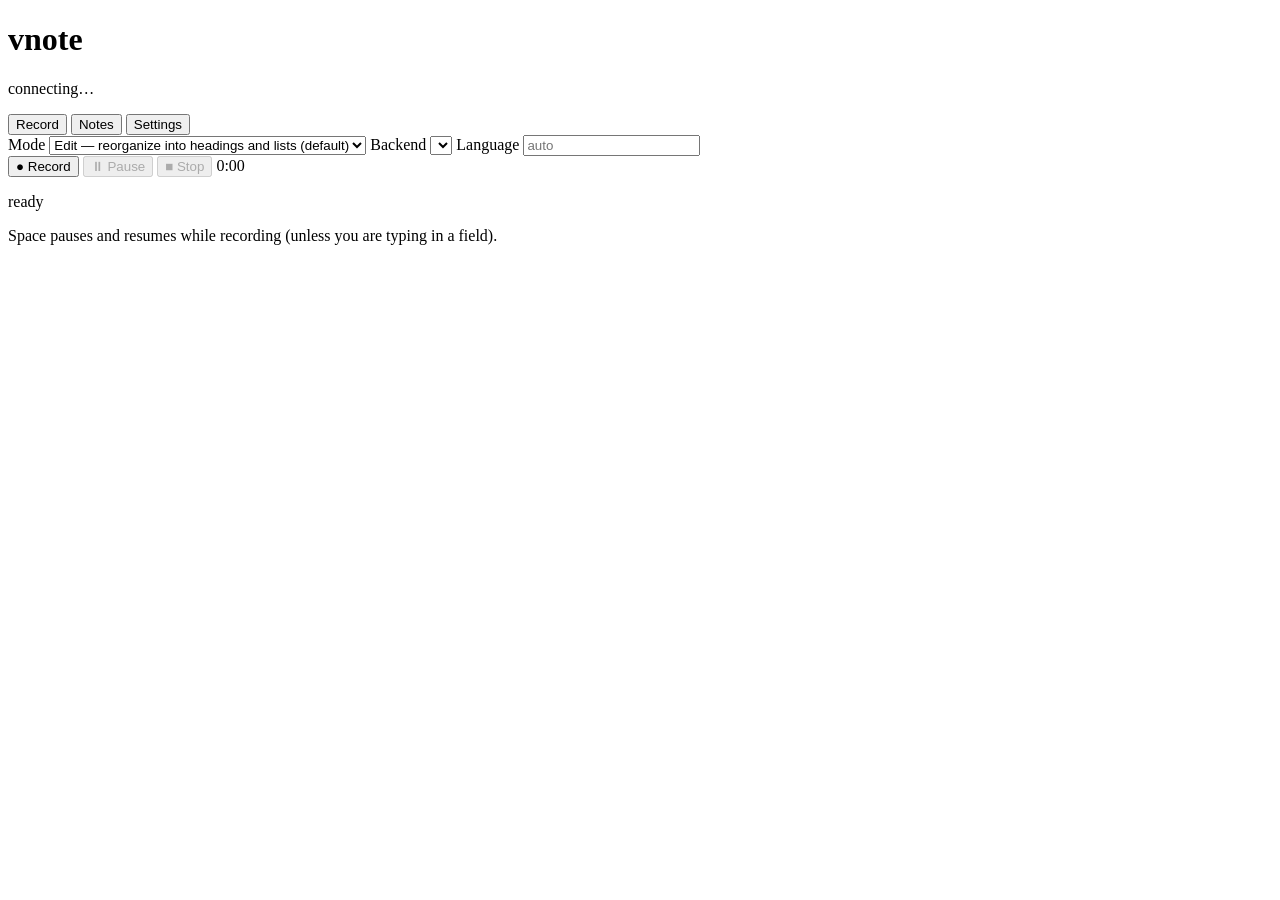
==== vnote/web/index.html @ 238e5bea "feat: web UI replaces flow mode; version 0.5.0 Flow mode (hotkey/injection client, tray, flow histor" ====
<!DOCTYPE html>
<html lang="en">
<meta charset="utf-8">
<meta name="viewport" content="width=device-width, initial-scale=1">
<title>vnote</title>
<link rel="stylesheet" href="/static/style.css">
<script src="/static/app.js" defer></script>

<header class="topbar">
  <h1>vnote</h1>
  <p id="daemon-info" class="daemon-info">connecting…</p>
</header>

<nav class="tabs" aria-label="Views">
  <button type="button" id="tab-record" class="tab">Record</button>
  <button type="button" id="tab-notes" class="tab">Notes</button>
  <button type="button" id="tab-settings" class="tab">Settings</button>
</nav>

<main>

  <!-- ---------------------------------------------------------------- Record -->
  <section id="view-record" class="view">

    <div class="picks">
      <label class="pick">
        <span>Mode</span>
        <select id="pick-mode">
          <option value="edit">Edit — reorganize into headings and lists (default)</option>
          <option value="light">Light — fix fillers and grammar only</option>
          <option value="summary">Summary — condense</option>
          <option value="dictation">Dictation — plain text, fast</option>
          <option value="raw">Raw — transcript only, no LLM</option>
        </select>
      </label>
      <label class="pick">
        <span>Backend</span>
        <select id="pick-backend"></select>
      </label>
      <label class="pick">
        <span>Language</span>
        <input type="text" id="pick-language" placeholder="auto" autocomplete="off" spellcheck="false">
      </label>
    </div>

    <div class="recorder">
      <button type="button" id="record" class="big">● Record</button>
      <button type="button" id="pause" disabled>⏸ Pause</button>
      <button type="button" id="stop" disabled>■ Stop</button>
      <span id="timer" class="timer">0:00</span>
    </div>

    <p id="rec-status" class="status">ready</p>
    <button type="button" id="retry" hidden>Retry upload</button>
    <p class="hint">Space pauses and resumes while recording (unless you are typing in a field).</p>

    <div id="result" class="card" hidden>
      <h2 id="result-title"></h2>
      <p id="result-warning" class="warning" hidden></p>
      <textarea id="result-text" class="mono" readonly rows="18"></textarea>
      <div class="row">
        <button type="button" id="copy">Copy</button>
        <span id="copy-status" class="status inline"></span>
        <button type="button" id="result-open">Open in Notes</button>
      </div>
    </div>

  </section>

  <!-- ----------------------------------------------------------------- Notes -->
  <section id="view-notes" class="view" hidden>

    <div class="row">
      <button type="button" id="notes-refresh">Refresh</button>
    </div>

    <ul id="notes-list" class="notes-list"></ul>

    <div id="note-detail" class="card" hidden>
      <h2 id="note-title"></h2>
      <p id="note-meta" class="meta"></p>
      <audio id="note-audio" controls preload="none"></audio>
      <textarea id="note-text" class="mono" readonly rows="18"></textarea>
      <div class="row">
        <button type="button" id="note-copy">Copy</button>
        <span id="note-copy-status" class="status inline"></span>
      </div>
      <div class="row">
        <label class="pick inline-pick">
          <span>Re-clean as</span>
          <select id="reclean-mode">
            <option value="edit">Edit</option>
            <option value="light">Light</option>
            <option value="summary">Summary</option>
            <option value="dictation">Dictation</option>
          </select>
        </label>
        <button type="button" id="reclean">Re-clean</button>
        <span id="reclean-status" class="status inline"></span>
      </div>
      <details id="note-transcript">
        <summary>Raw transcript</summary>
        <pre></pre>
      </details>
    </div>

  </section>

  <!-- -------------------------------------------------------------- Settings -->
  <section id="view-settings" class="view" hidden>

    <h2>Settings</h2>
    <table id="settings-table" class="settings-table">
      <thead>
        <tr><th>Key</th><th>Description</th><th>Value</th><th>Source</th></tr>
      </thead>
      <tbody></tbody>
    </table>
    <div class="row">
      <button type="button" id="settings-save">Save settings</button>
      <span id="settings-status" class="status inline"></span>
    </div>

    <h2>Vocabulary</h2>
    <p class="hint">
      One entry per line. A bare line is a <strong>hotword</strong> that biases transcription
      toward that spelling. A line of the form <code>wrong -&gt; right</code> is a
      <strong>whole-word correction</strong> applied after transcription.
      Edits apply to the next recording — no restart needed.
    </p>
    <textarea id="vocab" class="mono" rows="12" spellcheck="false"></textarea>
    <div class="row">
      <button type="button" id="vocab-save">Save vocabulary</button>
      <span id="vocab-status" class="status inline"></span>
    </div>

  </section>

</main>
</html>
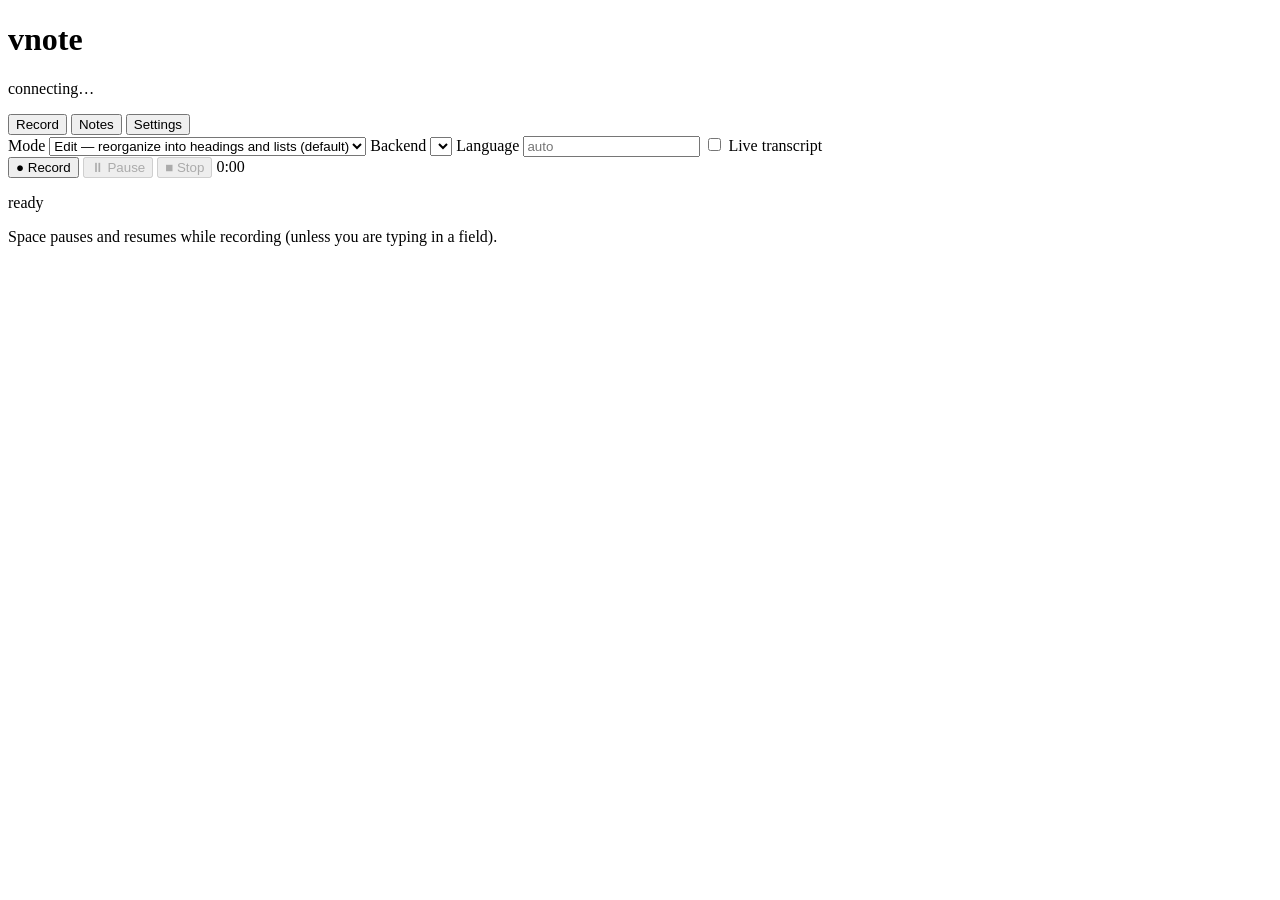
==== commit cb5d1c89: "feat: live transcript in the browser — AudioWorklet capture, live pane Phase 3 of docs/planning/PHAS" ====
--- a/vnote/web/index.html
+++ b/vnote/web/index.html
@@ -41,6 +41,10 @@
         <span>Language</span>
         <input type="text" id="pick-language" placeholder="auto" autocomplete="off" spellcheck="false">
       </label>
+      <label class="pick pick-toggle">
+        <input type="checkbox" id="live-toggle">
+        <span>Live transcript</span>
+      </label>
     </div>
 
     <div class="recorder">
@@ -53,6 +57,20 @@
     <p id="rec-status" class="status">ready</p>
     <button type="button" id="retry" hidden>Retry upload</button>
     <p class="hint">Space pauses and resumes while recording (unless you are typing in a field).</p>
+
+    <div id="live" class="card live" hidden>
+      <div class="live-pane">
+        <div id="live-committed" class="live-committed"></div><span id="live-tail" class="live-tail"></span>
+      </div>
+      <p class="hint">
+        A preview, transcribed in pieces as you talk. On Stop the whole recording is
+        transcribed again in one pass — that pass, not this text, becomes the note.
+      </p>
+      <div class="row">
+        <button type="button" id="live-copy">Copy live text</button>
+        <span id="live-copy-status" class="status inline"></span>
+      </div>
+    </div>
 
     <div id="result" class="card" hidden>
       <h2 id="result-title"></h2>
@@ -80,24 +98,58 @@
       <h2 id="note-title"></h2>
       <p id="note-meta" class="meta"></p>
       <audio id="note-audio" controls preload="none"></audio>
-      <textarea id="note-text" class="mono" readonly rows="18"></textarea>
+      <textarea id="note-editor" class="mono" rows="18" spellcheck="false"
+                aria-label="Note text (Markdown)"></textarea>
       <div class="row">
+        <button type="button" id="note-save">Save</button>
+        <span id="note-save-status" class="status inline"></span>
         <button type="button" id="note-copy">Copy</button>
         <span id="note-copy-status" class="status inline"></span>
       </div>
+
+      <div class="reprocess">
+        <div class="row">
+          <label class="pick inline-pick">
+            <span>Mode</span>
+            <select id="regenerate-mode">
+              <option value="edit">Edit</option>
+              <option value="light">Light</option>
+              <option value="summary">Summary</option>
+              <option value="dictation">Dictation</option>
+            </select>
+          </label>
+          <button type="button" id="regenerate">Regenerate from transcript</button>
+        </div>
+        <div class="row">
+          <input type="text" id="revise-instructions" class="grow"
+                 placeholder="make it shorter · turn the second half into a checklist"
+                 aria-label="Instruction for Revise and Regenerate"
+                 autocomplete="off" spellcheck="false">
+          <button type="button" id="revise">Revise</button>
+        </div>
+        <p class="hint">An instruction here also steers Regenerate.</p>
+        <p id="process-status" class="status"></p>
+      </div>
+
+      <div id="note-versions" class="row" hidden>
+        <label class="pick inline-pick">
+          <span>Version</span>
+          <select id="version-select"></select>
+        </label>
+        <button type="button" id="version-restore">Restore</button>
+      </div>
+
+      <div id="note-folder" class="row folder" hidden>
+        <code id="note-path" class="path"></code>
+        <button type="button" id="note-path-copy">Copy path</button>
+        <button type="button" id="note-reveal">Open folder</button>
+        <span id="note-path-status" class="status inline"></span>
+      </div>
+
       <div class="row">
-        <label class="pick inline-pick">
-          <span>Re-clean as</span>
-          <select id="reclean-mode">
-            <option value="edit">Edit</option>
-            <option value="light">Light</option>
-            <option value="summary">Summary</option>
-            <option value="dictation">Dictation</option>
-          </select>
-        </label>
-        <button type="button" id="reclean">Re-clean</button>
-        <span id="reclean-status" class="status inline"></span>
+        <button type="button" id="note-continue" disabled>Continue recording (coming)</button>
       </div>
+
       <details id="note-transcript">
         <summary>Raw transcript</summary>
         <pre></pre>
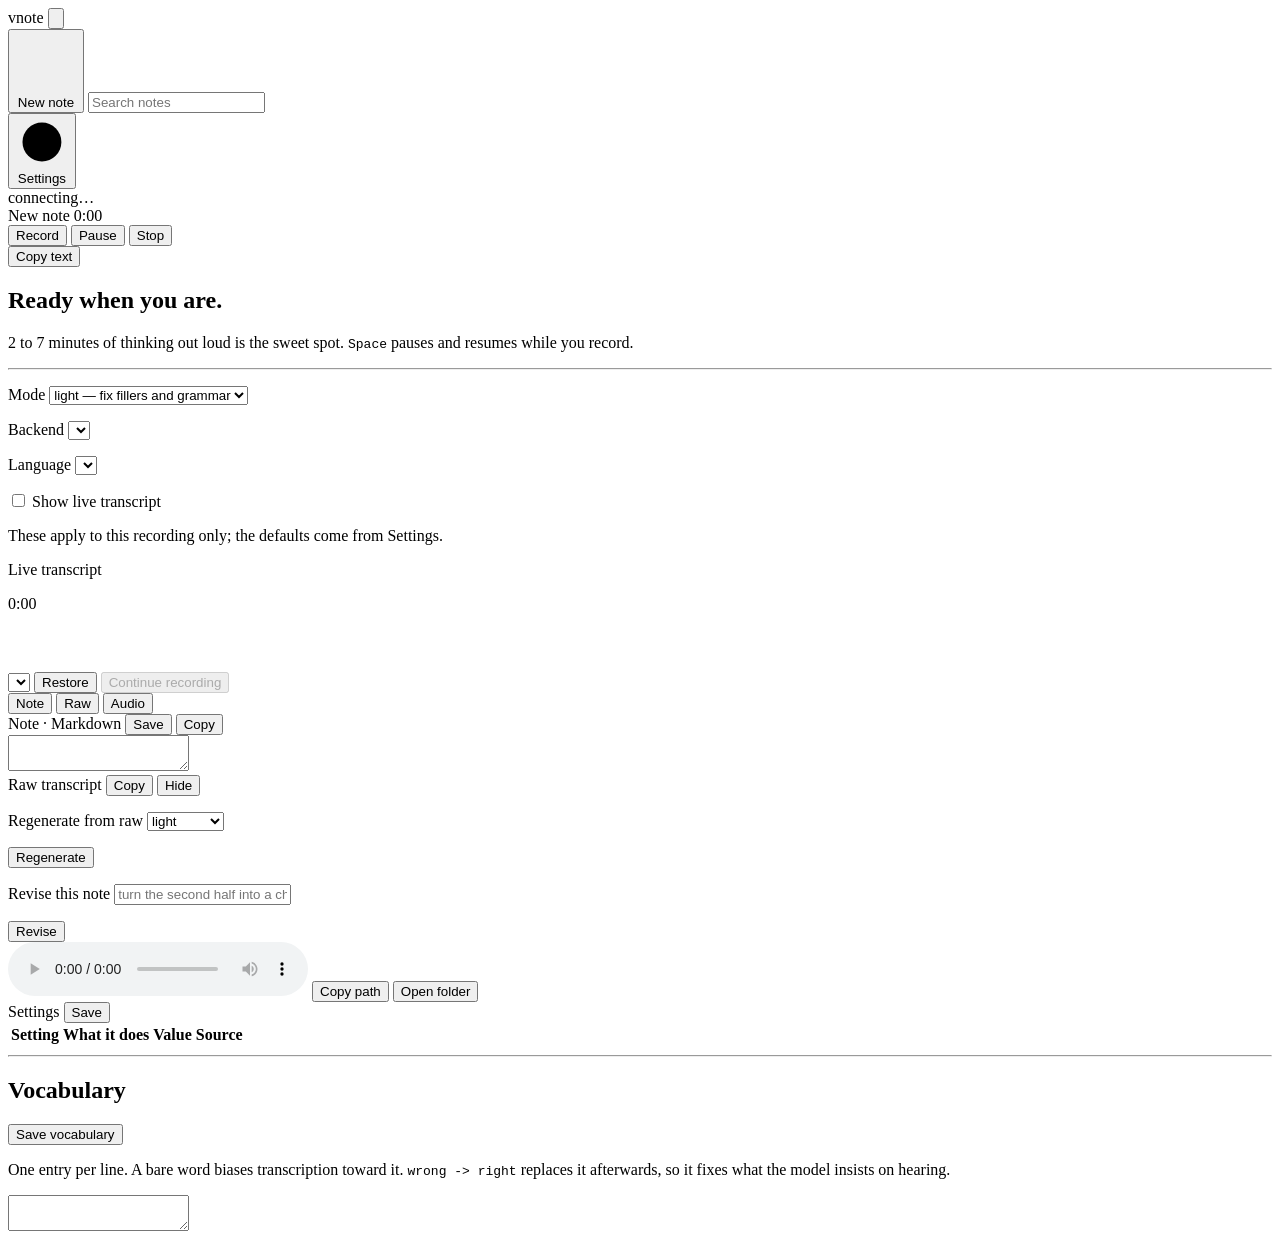
==== commit 212a7296: "feat: the designed page — sidebar + stage, live transcript on the stage; 0.6.0 Phase 4 of docs/plann" ====
--- a/vnote/web/index.html
+++ b/vnote/web/index.html
@@ -1,192 +1,248 @@
 <!DOCTYPE html>
-<html lang="en">
-<meta charset="utf-8">
-<meta name="viewport" content="width=device-width, initial-scale=1">
+<html lang="en" data-theme="auto">
+<head>
+<meta charset="utf-8" />
+<meta name="viewport" content="width=device-width, initial-scale=1" />
 <title>vnote</title>
-<link rel="stylesheet" href="/static/style.css">
+<link rel="stylesheet" href="/static/style.css" />
 <script src="/static/app.js" defer></script>
-
-<header class="topbar">
-  <h1>vnote</h1>
-  <p id="daemon-info" class="daemon-info">connecting…</p>
-</header>
-
-<nav class="tabs" aria-label="Views">
-  <button type="button" id="tab-record" class="tab">Record</button>
-  <button type="button" id="tab-notes" class="tab">Notes</button>
-  <button type="button" id="tab-settings" class="tab">Settings</button>
-</nav>
-
-<main>
-
-  <!-- ---------------------------------------------------------------- Record -->
-  <section id="view-record" class="view">
-
-    <div class="picks">
-      <label class="pick">
-        <span>Mode</span>
-        <select id="pick-mode">
-          <option value="edit">Edit — reorganize into headings and lists (default)</option>
-          <option value="light">Light — fix fillers and grammar only</option>
-          <option value="summary">Summary — condense</option>
-          <option value="dictation">Dictation — plain text, fast</option>
-          <option value="raw">Raw — transcript only, no LLM</option>
-        </select>
-      </label>
-      <label class="pick">
-        <span>Backend</span>
-        <select id="pick-backend"></select>
-      </label>
-      <label class="pick">
-        <span>Language</span>
-        <input type="text" id="pick-language" placeholder="auto" autocomplete="off" spellcheck="false">
-      </label>
-      <label class="pick pick-toggle">
-        <input type="checkbox" id="live-toggle">
-        <span>Live transcript</span>
-      </label>
-    </div>
-
-    <div class="recorder">
-      <button type="button" id="record" class="big">● Record</button>
-      <button type="button" id="pause" disabled>⏸ Pause</button>
-      <button type="button" id="stop" disabled>■ Stop</button>
-      <span id="timer" class="timer">0:00</span>
-    </div>
-
-    <p id="rec-status" class="status">ready</p>
-    <button type="button" id="retry" hidden>Retry upload</button>
-    <p class="hint">Space pauses and resumes while recording (unless you are typing in a field).</p>
-
-    <div id="live" class="card live" hidden>
-      <div class="live-pane">
-        <div id="live-committed" class="live-committed"></div><span id="live-tail" class="live-tail"></span>
-      </div>
-      <p class="hint">
-        A preview, transcribed in pieces as you talk. On Stop the whole recording is
-        transcribed again in one pass — that pass, not this text, becomes the note.
-      </p>
-      <div class="row">
-        <button type="button" id="live-copy">Copy live text</button>
-        <span id="live-copy-status" class="status inline"></span>
-      </div>
-    </div>
-
-    <div id="result" class="card" hidden>
-      <h2 id="result-title"></h2>
-      <p id="result-warning" class="warning" hidden></p>
-      <textarea id="result-text" class="mono" readonly rows="18"></textarea>
-      <div class="row">
-        <button type="button" id="copy">Copy</button>
-        <span id="copy-status" class="status inline"></span>
-        <button type="button" id="result-open">Open in Notes</button>
-      </div>
-    </div>
-
-  </section>
-
-  <!-- ----------------------------------------------------------------- Notes -->
-  <section id="view-notes" class="view" hidden>
-
-    <div class="row">
-      <button type="button" id="notes-refresh">Refresh</button>
-    </div>
-
-    <ul id="notes-list" class="notes-list"></ul>
-
-    <div id="note-detail" class="card" hidden>
-      <h2 id="note-title"></h2>
-      <p id="note-meta" class="meta"></p>
-      <audio id="note-audio" controls preload="none"></audio>
-      <textarea id="note-editor" class="mono" rows="18" spellcheck="false"
-                aria-label="Note text (Markdown)"></textarea>
-      <div class="row">
-        <button type="button" id="note-save">Save</button>
-        <span id="note-save-status" class="status inline"></span>
-        <button type="button" id="note-copy">Copy</button>
-        <span id="note-copy-status" class="status inline"></span>
-      </div>
-
-      <div class="reprocess">
-        <div class="row">
-          <label class="pick inline-pick">
-            <span>Mode</span>
-            <select id="regenerate-mode">
-              <option value="edit">Edit</option>
-              <option value="light">Light</option>
-              <option value="summary">Summary</option>
-              <option value="dictation">Dictation</option>
+</head>
+<body>
+
+<!--
+  vnote — layout 1a (stage + drawer), from docs/design/handoff.
+  All contract ids appear exactly once. No behaviour lives in this file:
+  every runtime value below is filled by app.js.
+
+  State is CSS-driven from the attributes app.js sets:
+    <div class="app" data-view="note|settings" [data-daemon="down"] [data-sidebar="collapsed"]>
+    <section id="view-note" data-state="idle|recording|paused|processing|note"
+             data-live="on|off" [data-starting="true"] [data-retry="true"]>
+    <article id="note" class="note" data-raw="shown|hidden">
+    <aside id="sidebar" [data-open="true"]>        off-canvas below 860px
+  Plus `hidden` on #mic-help, #retry-wrap, #note-warning and #notes-empty / #notes-list.
+-->
+
+<div class="app" id="app" data-view="note">
+
+  <aside id="sidebar">
+    <div class="side-head">
+      <span class="brand">vnote</span>
+      <button id="sidebar-toggle" class="icon-btn" type="button" aria-expanded="true" aria-label="Hide sidebar" title="Hide sidebar">
+        <svg viewBox="0 0 24 24" aria-hidden="true"><rect x="3" y="3" width="18" height="18"></rect><line x1="9" y1="3" x2="9" y2="21"></line></svg>
+      </button>
+    </div>
+
+    <div class="side-actions">
+      <button id="new-note" class="btn btn-primary btn-wide" type="button">
+        <svg viewBox="0 0 24 24" aria-hidden="true" class="ico"><line x1="12" y1="5" x2="12" y2="19"></line><line x1="5" y1="12" x2="19" y2="12"></line></svg>
+        <span>New note</span>
+      </button>
+      <input id="notes-search" type="search" placeholder="Search notes" autocomplete="off" />
+      <!-- stats strip: delete this one div to remove it -->
+      <div class="stats"><span id="stats-notes"></span><span id="stats-minutes"></span></div>
+    </div>
+
+    <div id="notes-list"></div>
+
+    <div id="notes-empty" hidden>
+      <strong>No notes yet</strong>
+      <p>Press New note and talk. Everything stays in <code id="notes-empty-dir">the notes folder</code> on this machine.</p>
+    </div>
+
+    <div class="side-foot">
+      <button id="nav-settings" class="link-btn" type="button">
+        <svg viewBox="0 0 24 24" aria-hidden="true" class="ico"><circle cx="12" cy="12" r="3"></circle><circle cx="12" cy="12" r="9"></circle></svg>
+        <span>Settings</span>
+      </button>
+      <div id="daemon-info">connecting…</div>
+    </div>
+  </aside>
+
+  <main class="stage">
+
+    <section id="view-note" data-state="idle" data-live="on">
+
+      <!-- transport / status bar -->
+      <header class="topbar">
+        <span class="dot" aria-hidden="true"></span>
+        <span id="rec-status">New note</span>
+        <span id="timer">0:00</span>
+        <div class="transport">
+          <button id="record" class="btn btn-primary" type="button">
+            <span class="rec-dot" aria-hidden="true"></span><span>Record</span>
+          </button>
+          <button id="pause" class="btn btn-secondary" type="button">Pause</button>
+          <button id="stop" class="btn btn-primary" type="button">Stop</button>
+        </div>
+        <div class="topbar-right">
+          <span id="live-copy-status" class="inline-status" role="status"></span>
+          <button id="live-copy" class="btn btn-secondary btn-sm" type="button">Copy text</button>
+        </div>
+      </header>
+
+      <div class="progress" aria-hidden="true"><span></span></div>
+      <p id="process-status" role="status"></p>
+
+      <!-- idle: the invitation and the per-recording picks -->
+      <div class="idle">
+        <h1>Ready when you are.</h1>
+        <p class="lede">2 to 7 minutes of thinking out loud is the sweet spot. <kbd>Space</kbd> pauses and resumes while you record.</p>
+        <hr class="rule" />
+        <div class="picks">
+          <p class="field">
+            <label for="pick-mode">Mode</label>
+            <select id="pick-mode">
+              <option value="light">light — fix fillers and grammar</option>
+              <option value="edit">edit — headings and lists</option>
+              <option value="summary">summary — condense</option>
+              <option value="dictation">dictation — plain text, fast</option>
+              <option value="raw">raw — no LLM</option>
             </select>
-          </label>
-          <button type="button" id="regenerate">Regenerate from transcript</button>
-        </div>
-        <div class="row">
-          <input type="text" id="revise-instructions" class="grow"
-                 placeholder="make it shorter · turn the second half into a checklist"
-                 aria-label="Instruction for Revise and Regenerate"
-                 autocomplete="off" spellcheck="false">
-          <button type="button" id="revise">Revise</button>
-        </div>
-        <p class="hint">An instruction here also steers Regenerate.</p>
-        <p id="process-status" class="status"></p>
-      </div>
-
-      <div id="note-versions" class="row" hidden>
-        <label class="pick inline-pick">
-          <span>Version</span>
-          <select id="version-select"></select>
-        </label>
-        <button type="button" id="version-restore">Restore</button>
-      </div>
-
-      <div id="note-folder" class="row folder" hidden>
-        <code id="note-path" class="path"></code>
-        <button type="button" id="note-path-copy">Copy path</button>
-        <button type="button" id="note-reveal">Open folder</button>
-        <span id="note-path-status" class="status inline"></span>
-      </div>
-
-      <div class="row">
-        <button type="button" id="note-continue" disabled>Continue recording (coming)</button>
-      </div>
-
-      <details id="note-transcript">
-        <summary>Raw transcript</summary>
-        <pre></pre>
-      </details>
-    </div>
-
-  </section>
-
-  <!-- -------------------------------------------------------------- Settings -->
-  <section id="view-settings" class="view" hidden>
-
-    <h2>Settings</h2>
-    <table id="settings-table" class="settings-table">
-      <thead>
-        <tr><th>Key</th><th>Description</th><th>Value</th><th>Source</th></tr>
-      </thead>
-      <tbody></tbody>
-    </table>
-    <div class="row">
-      <button type="button" id="settings-save">Save settings</button>
-      <span id="settings-status" class="status inline"></span>
-    </div>
-
-    <h2>Vocabulary</h2>
-    <p class="hint">
-      One entry per line. A bare line is a <strong>hotword</strong> that biases transcription
-      toward that spelling. A line of the form <code>wrong -&gt; right</code> is a
-      <strong>whole-word correction</strong> applied after transcription.
-      Edits apply to the next recording — no restart needed.
-    </p>
-    <textarea id="vocab" class="mono" rows="12" spellcheck="false"></textarea>
-    <div class="row">
-      <button type="button" id="vocab-save">Save vocabulary</button>
-      <span id="vocab-status" class="status inline"></span>
-    </div>
-
-  </section>
-
-</main>
+          </p>
+          <p class="field">
+            <label for="pick-backend">Backend</label>
+            <select id="pick-backend"></select>
+          </p>
+          <p class="field">
+            <label for="pick-language">Language</label>
+            <select id="pick-language"></select>
+          </p>
+          <label class="check"><input id="live-toggle" type="checkbox" /> <span>Show live transcript</span></label>
+        </div>
+        <p class="hint">These apply to this recording only; the defaults come from Settings.</p>
+      </div>
+
+      <!-- edge states -->
+      <div id="mic-help" class="banner" hidden>
+        <strong>The browser will not hand over the microphone.</strong>
+        <p>Either permission was denied for this origin, or the page is not on a secure context. Open <code>http://localhost:8760</code> — not the WSL IP — and allow the mic from the address-bar icon.</p>
+      </div>
+      <div class="banner" id="retry-wrap" hidden>
+        <strong>Upload failed — the recording is still here.</strong>
+        <p>The audio is held in this tab and nothing has been lost. <span id="retry-detail"></span> <button id="retry" class="btn btn-primary btn-sm" type="button">Retry upload</button></p>
+      </div>
+
+      <!-- live transcript is the whole stage while recording -->
+      <div id="live">
+        <div class="live-inner">
+          <div class="micro">Live transcript</div>
+          <p class="live-text"><span id="live-committed"></span> <span id="live-tail"></span></p>
+        </div>
+        <div class="big-timer" id="big-timer" aria-hidden="true">0:00</div>
+      </div>
+
+      <!-- the finished note -->
+      <article class="note tab-note" id="note" data-raw="shown">
+        <header class="note-head">
+          <div class="note-head-main">
+            <h1 id="note-title" contenteditable="true" spellcheck="false"></h1>
+            <div id="note-meta"></div>
+          </div>
+          <div class="note-head-actions">
+            <select id="version-select" aria-label="Version"></select>
+            <button id="version-restore" class="btn btn-secondary btn-sm" type="button">Restore</button>
+            <button id="note-continue" class="btn btn-pending btn-sm" type="button" disabled title="Coming: appends more audio to this note">
+              <span class="rec-dot" aria-hidden="true"></span><span>Continue recording</span>
+            </button>
+          </div>
+        </header>
+
+        <div id="note-warning" hidden>
+          <strong>Cleanup failed</strong> — this is the raw transcript, unedited. The audio and transcript are saved.
+        </div>
+
+        <!-- phone only: the stacked panes become Note / Raw / Audio tabs -->
+        <div class="note-tabs" role="tablist" aria-label="Note panes">
+          <button id="note-tab-note" class="note-tab is-active" type="button" role="tab" aria-selected="true">Note</button>
+          <button id="note-tab-raw" class="note-tab" type="button" role="tab" aria-selected="false">Raw</button>
+          <button id="note-tab-audio" class="note-tab" type="button" role="tab" aria-selected="false">Audio</button>
+        </div>
+
+        <div class="note-body">
+          <div class="pane pane-note">
+            <div class="pane-head">
+              <span class="micro">Note · Markdown</span>
+              <span id="note-save-status" class="inline-status" role="status"></span>
+              <span id="note-copy-status" class="inline-status" role="status"></span>
+              <button id="note-save" class="btn btn-primary btn-sm" type="button">Save</button>
+              <button id="note-copy" class="btn btn-secondary btn-sm" type="button">Copy</button>
+            </div>
+            <textarea id="note-editor" spellcheck="false" aria-label="Note, Markdown"></textarea>
+          </div>
+
+          <div class="pane pane-raw">
+            <div class="pane-head">
+              <span class="micro">Raw transcript</span>
+              <span id="note-raw-status" class="inline-status" role="status"></span>
+              <button id="note-raw-copy" class="btn btn-secondary btn-sm" type="button">Copy</button>
+              <button id="note-raw-toggle" class="link-btn accent" type="button">Hide</button>
+            </div>
+            <div id="note-raw"></div>
+          </div>
+        </div>
+
+        <footer class="note-foot">
+          <div class="reprocess">
+            <p class="field">
+              <label for="regenerate-mode">Regenerate from raw</label>
+              <select id="regenerate-mode">
+                <option value="light">light</option>
+                <option value="edit">edit</option>
+                <option value="summary">summary</option>
+                <option value="dictation">dictation</option>
+              </select>
+            </p>
+            <button id="regenerate" class="btn btn-secondary" type="button">Regenerate</button>
+            <span class="vrule" aria-hidden="true"></span>
+            <p class="field grow">
+              <label for="revise-instructions">Revise this note</label>
+              <input id="revise-instructions" type="text" placeholder="turn the second half into a checklist" autocomplete="off" spellcheck="false" />
+            </p>
+            <button id="revise" class="btn btn-primary" type="button">Revise</button>
+          </div>
+          <div class="artefacts">
+            <audio id="note-audio" controls preload="none"></audio>
+            <code id="note-path"></code>
+            <button id="note-path-copy" class="btn btn-secondary btn-sm" type="button">Copy path</button>
+            <button id="note-reveal" class="link-btn accent" type="button">Open folder</button>
+            <span id="note-path-status" class="inline-status" role="status"></span>
+          </div>
+        </footer>
+      </article>
+    </section>
+
+    <section id="view-settings">
+      <header class="topbar topbar-plain">
+        <span class="micro">Settings</span>
+        <span id="settings-status" class="inline-status" role="status"></span>
+        <button id="settings-save" class="btn btn-primary btn-sm" type="button">Save</button>
+      </header>
+
+      <div class="settings-scroll">
+        <table class="settings">
+          <thead>
+            <tr><th>Setting</th><th>What it does</th><th>Value</th><th>Source</th></tr>
+          </thead>
+          <tbody id="settings-table"></tbody>
+        </table>
+
+        <hr class="rule" />
+
+        <div class="vocab-block">
+          <div class="vocab-head">
+            <h2>Vocabulary</h2>
+            <span id="vocab-status" class="inline-status" role="status"></span>
+            <button id="vocab-save" class="btn btn-secondary btn-sm" type="button">Save vocabulary</button>
+          </div>
+          <p class="hint">One entry per line. A bare word biases transcription toward it. <code>wrong -&gt; right</code> replaces it afterwards, so it fixes what the model insists on hearing.</p>
+          <textarea id="vocab" spellcheck="false" aria-label="Vocabulary"></textarea>
+        </div>
+      </div>
+    </section>
+
+  </main>
+</div>
+
+</body>
 </html>
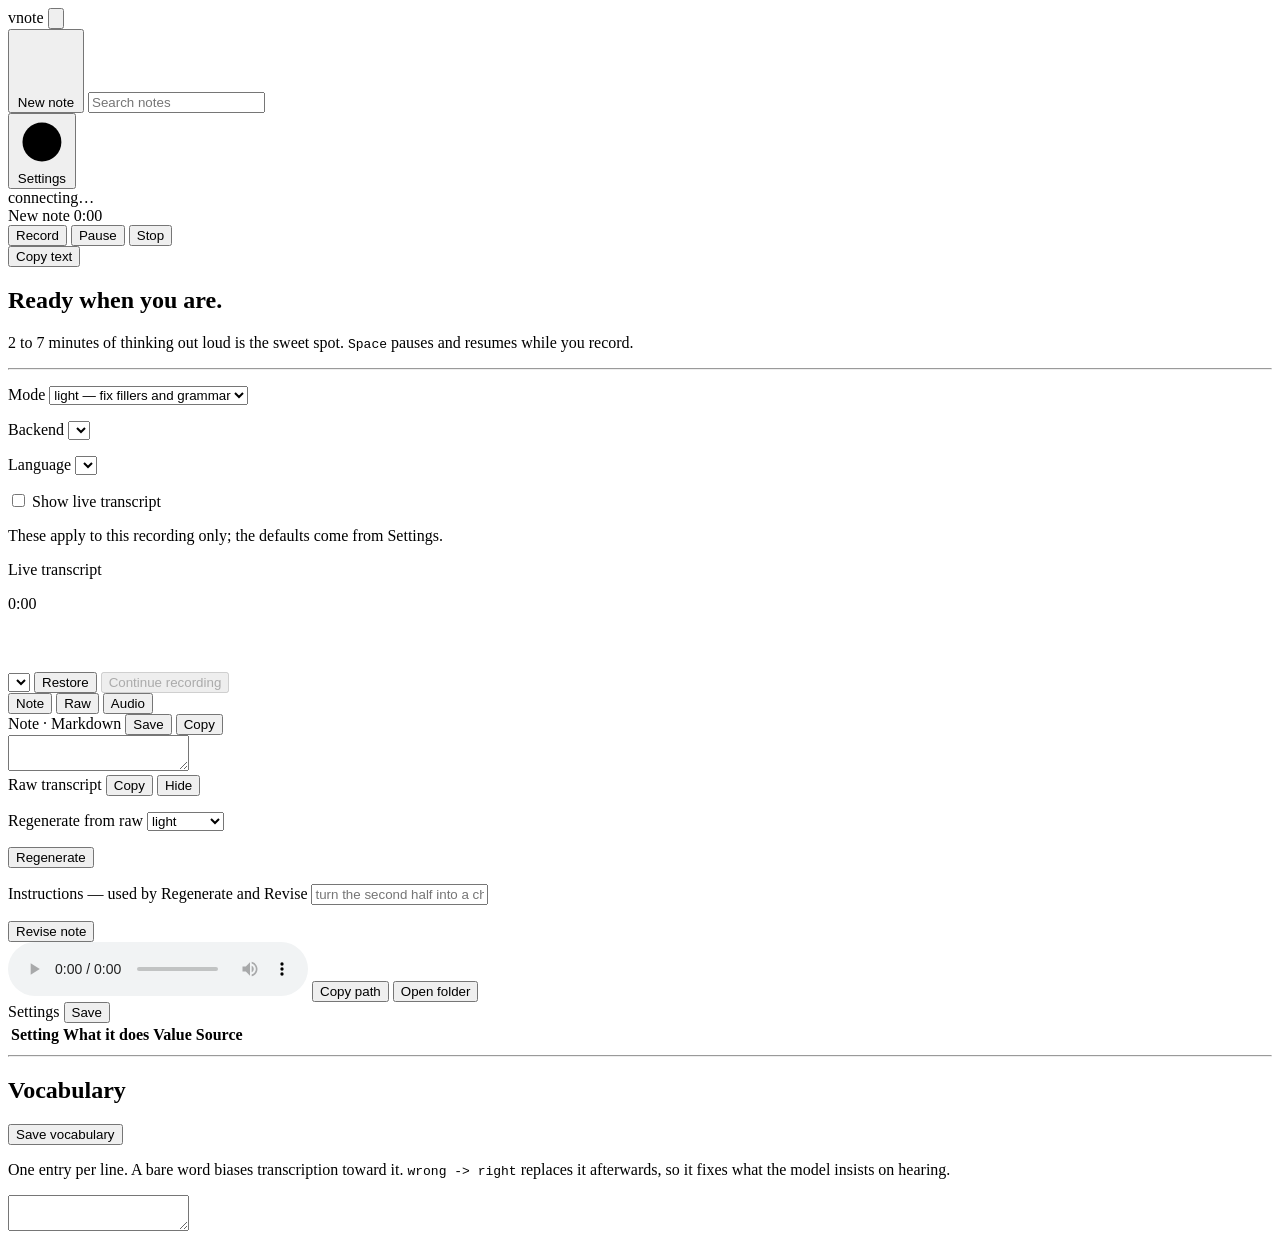
==== commit 4e0ac4f0: "fix(web): say that the one Instructions box feeds both Regenerate and Revise (PHASE10 D) The box was" ====
--- a/vnote/web/index.html
+++ b/vnote/web/index.html
@@ -196,10 +196,10 @@
             <button id="regenerate" class="btn btn-secondary" type="button">Regenerate</button>
             <span class="vrule" aria-hidden="true"></span>
             <p class="field grow">
-              <label for="revise-instructions">Revise this note</label>
+              <label for="revise-instructions">Instructions — used by Regenerate and Revise</label>
               <input id="revise-instructions" type="text" placeholder="turn the second half into a checklist" autocomplete="off" spellcheck="false" />
             </p>
-            <button id="revise" class="btn btn-primary" type="button">Revise</button>
+            <button id="revise" class="btn btn-primary" type="button">Revise note</button>
           </div>
           <div class="artefacts">
             <audio id="note-audio" controls preload="none"></audio>
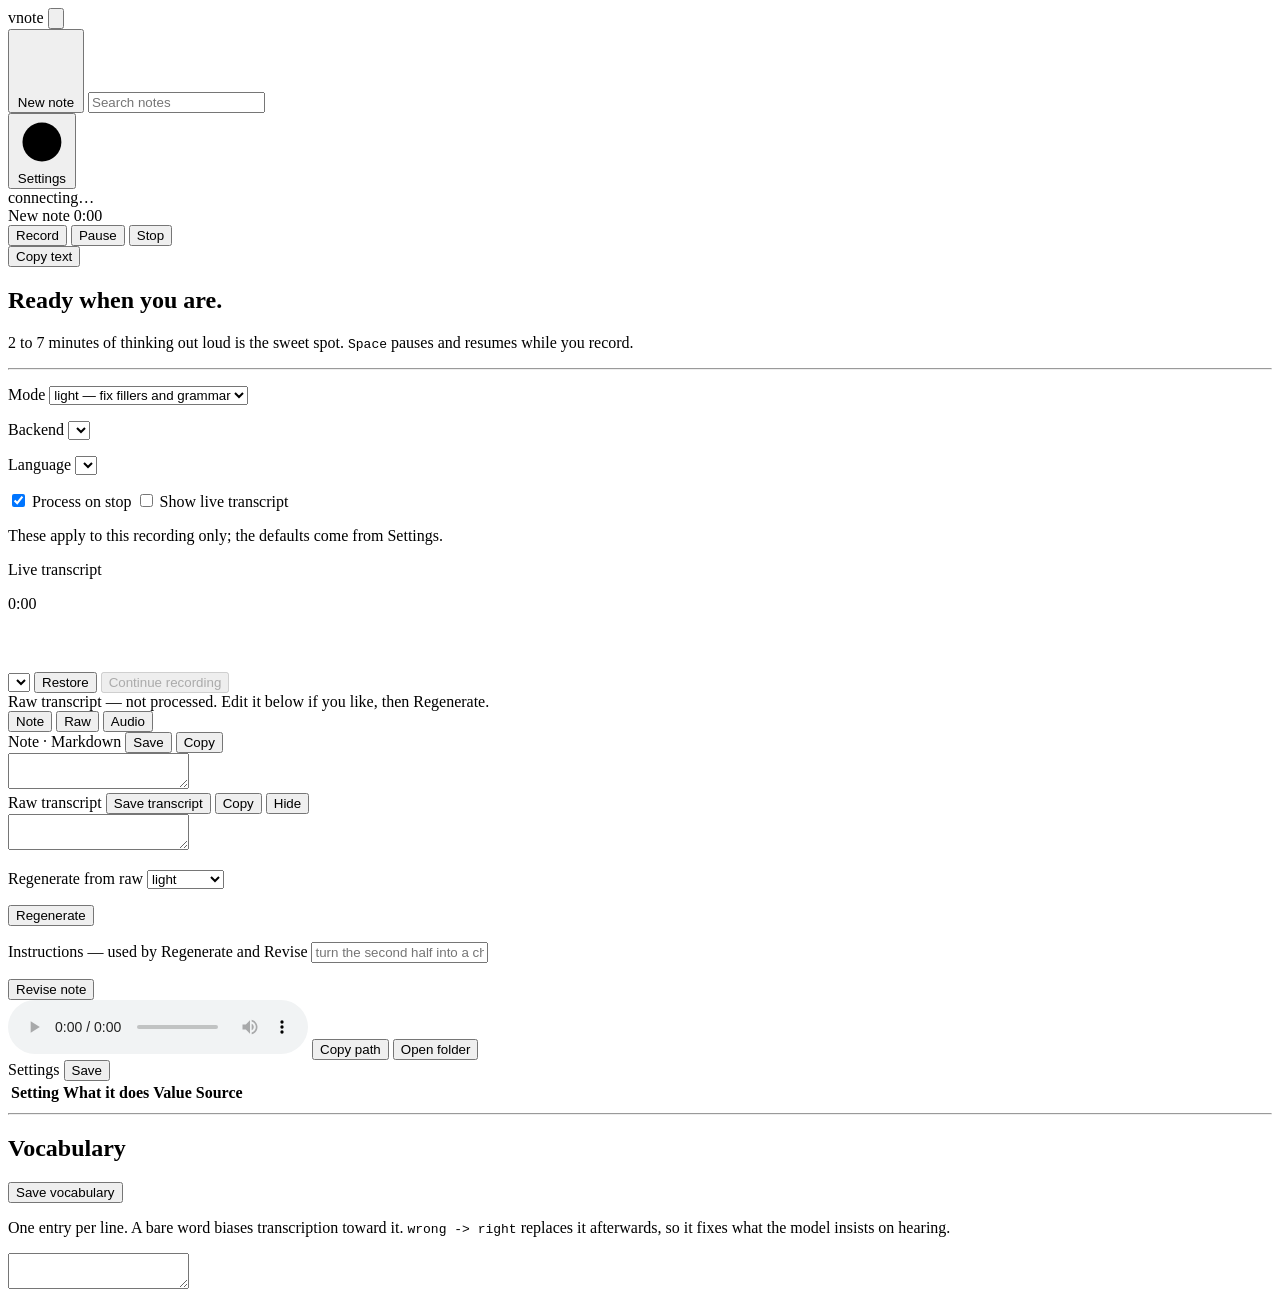
==== commit 79adcd32: "feat: process-on-stop toggle and an editable transcript (PHASE10 C) A per-browser "Process on stop" " ====
--- a/vnote/web/index.html
+++ b/vnote/web/index.html
@@ -108,6 +108,7 @@
             <label for="pick-language">Language</label>
             <select id="pick-language"></select>
           </p>
+          <label class="check"><input id="process-toggle" type="checkbox" checked /> <span>Process on stop</span></label>
           <label class="check"><input id="live-toggle" type="checkbox" /> <span>Show live transcript</span></label>
         </div>
         <p class="hint">These apply to this recording only; the defaults come from Settings.</p>
@@ -150,6 +151,10 @@
 
         <div id="note-warning" hidden>
           <strong>Cleanup failed</strong> — this is the raw transcript, unedited. The audio and transcript are saved.
+        </div>
+        <!-- the calm twin of the strip above: nothing failed, the LLM was simply not asked -->
+        <div id="note-unprocessed">
+          Raw transcript — not processed. Edit it below if you like, then Regenerate.
         </div>
 
         <!-- phone only: the stacked panes become Note / Raw / Audio tabs -->
@@ -168,17 +173,18 @@
               <button id="note-save" class="btn btn-primary btn-sm" type="button">Save</button>
               <button id="note-copy" class="btn btn-secondary btn-sm" type="button">Copy</button>
             </div>
-            <textarea id="note-editor" spellcheck="false" aria-label="Note, Markdown"></textarea>
+            <textarea id="note-editor" class="pane-text" spellcheck="false" aria-label="Note, Markdown"></textarea>
           </div>
 
           <div class="pane pane-raw">
             <div class="pane-head">
               <span class="micro">Raw transcript</span>
               <span id="note-raw-status" class="inline-status" role="status"></span>
+              <button id="note-raw-save" class="btn btn-primary btn-sm" type="button">Save transcript</button>
               <button id="note-raw-copy" class="btn btn-secondary btn-sm" type="button">Copy</button>
               <button id="note-raw-toggle" class="link-btn accent" type="button">Hide</button>
             </div>
-            <div id="note-raw"></div>
+            <textarea id="note-raw" class="pane-text" spellcheck="false" aria-label="Raw transcript"></textarea>
           </div>
         </div>
 
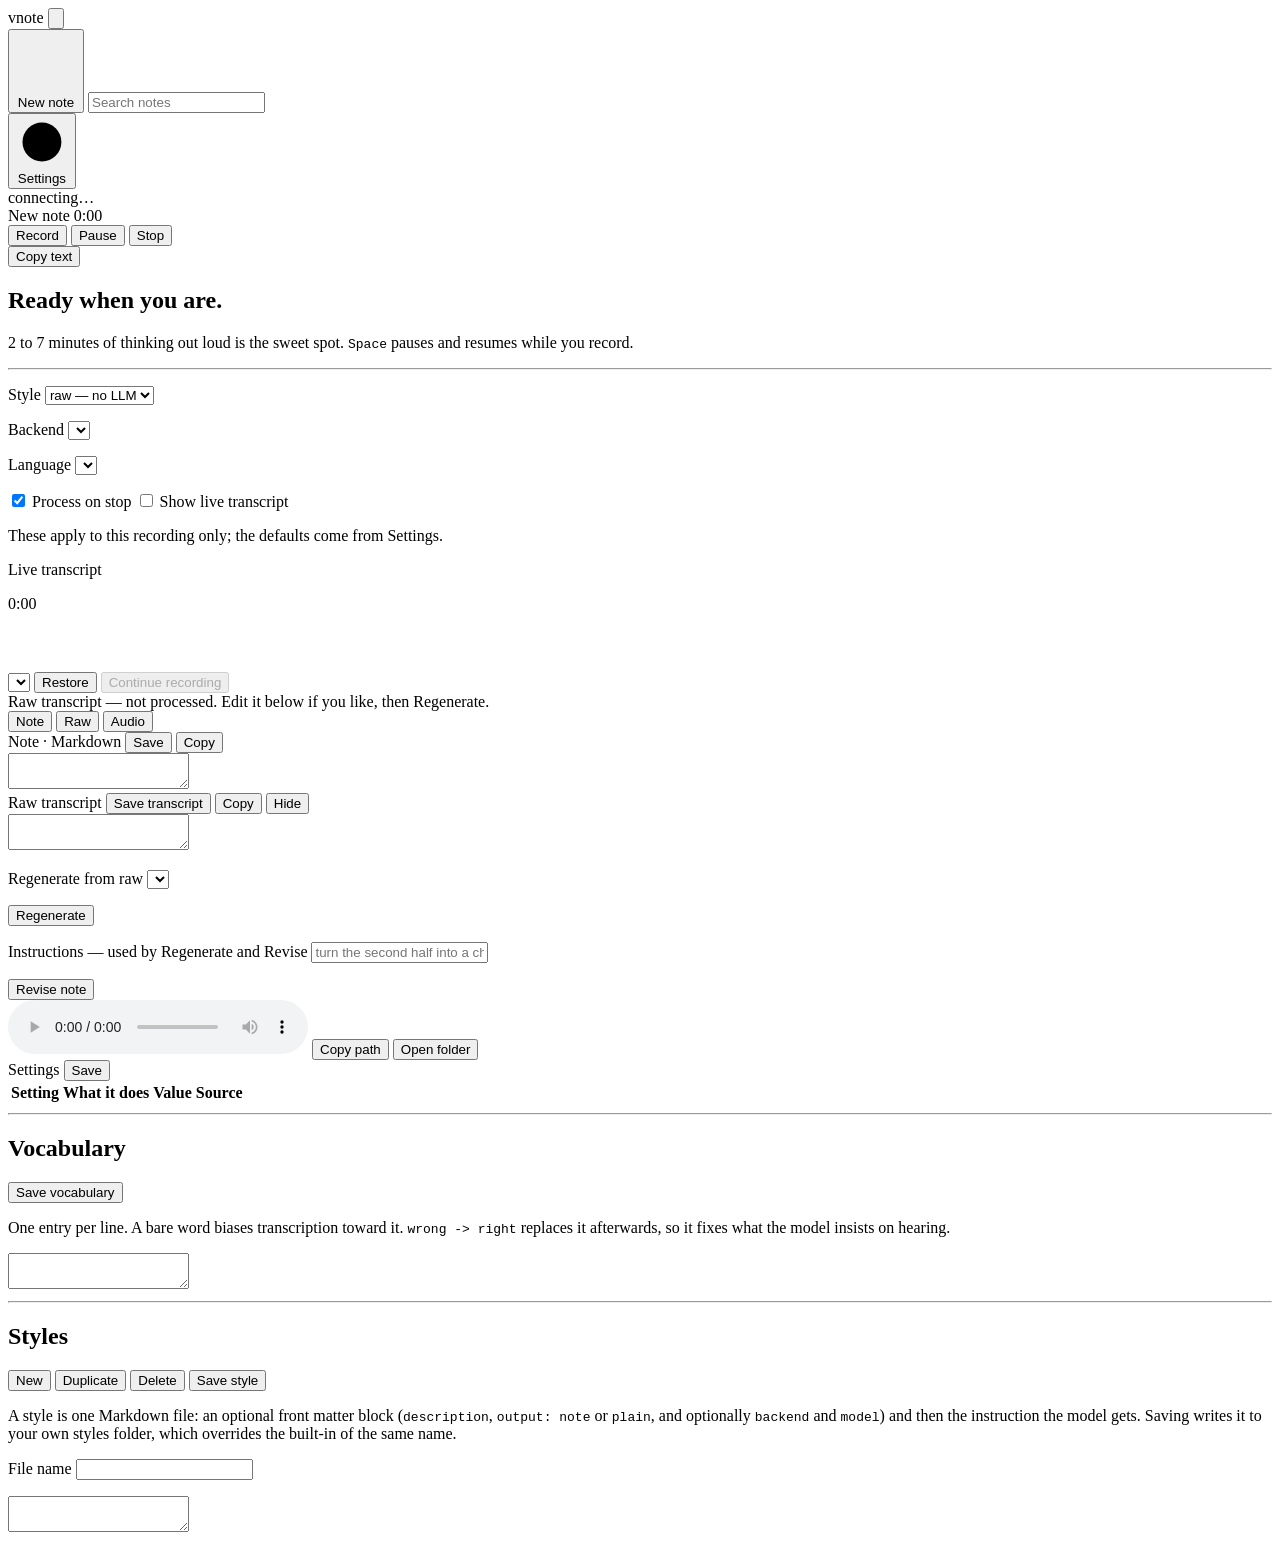
==== commit bc83de14: "feat: styles replace cleanup modes — files, three sources, an in-app editor (PHASE10 E) A style is o" ====
--- a/vnote/web/index.html
+++ b/vnote/web/index.html
@@ -91,12 +91,9 @@
         <hr class="rule" />
         <div class="picks">
           <p class="field">
-            <label for="pick-mode">Mode</label>
+            <label for="pick-mode">Style</label>
+            <!-- filled from /api/styles: one optgroup per source, plus "raw" -->
             <select id="pick-mode">
-              <option value="light">light — fix fillers and grammar</option>
-              <option value="edit">edit — headings and lists</option>
-              <option value="summary">summary — condense</option>
-              <option value="dictation">dictation — plain text, fast</option>
               <option value="raw">raw — no LLM</option>
             </select>
           </p>
@@ -192,12 +189,8 @@
           <div class="reprocess">
             <p class="field">
               <label for="regenerate-mode">Regenerate from raw</label>
-              <select id="regenerate-mode">
-                <option value="light">light</option>
-                <option value="edit">edit</option>
-                <option value="summary">summary</option>
-                <option value="dictation">dictation</option>
-              </select>
+              <!-- filled from /api/styles (no "raw" — Regenerate always runs the LLM) -->
+              <select id="regenerate-mode"></select>
             </p>
             <button id="regenerate" class="btn btn-secondary" type="button">Regenerate</button>
             <span class="vrule" aria-hidden="true"></span>
@@ -244,6 +237,31 @@
           <p class="hint">One entry per line. A bare word biases transcription toward it. <code>wrong -&gt; right</code> replaces it afterwards, so it fixes what the model insists on hearing.</p>
           <textarea id="vocab" spellcheck="false" aria-label="Vocabulary"></textarea>
         </div>
+
+        <hr class="rule" />
+
+        <div class="styles-block">
+          <div class="vocab-head">
+            <h2>Styles</h2>
+            <span id="style-status" class="inline-status" role="status"></span>
+            <button id="style-new" class="btn btn-secondary btn-sm" type="button">New</button>
+            <button id="style-duplicate" class="btn btn-secondary btn-sm" type="button">Duplicate</button>
+            <button id="style-delete" class="btn btn-secondary btn-sm" type="button">Delete</button>
+            <button id="style-save" class="btn btn-primary btn-sm" type="button">Save style</button>
+          </div>
+          <p class="hint">A style is one Markdown file: an optional front matter block (<code>description</code>, <code>output: note</code> or <code>plain</code>, and optionally <code>backend</code> and <code>model</code>) and then the instruction the model gets. Saving writes it to your own styles folder, which overrides the built-in of the same name.</p>
+          <div id="styles-problems" class="banner" hidden></div>
+          <div class="styles-editor">
+            <ul id="styles-list"></ul>
+            <div class="style-pane">
+              <p class="field">
+                <label for="style-name">File name</label>
+                <input id="style-name" type="text" spellcheck="false" autocomplete="off" />
+              </p>
+              <textarea id="style-text" spellcheck="false" aria-label="Style file"></textarea>
+            </div>
+          </div>
+        </div>
       </div>
     </section>
 
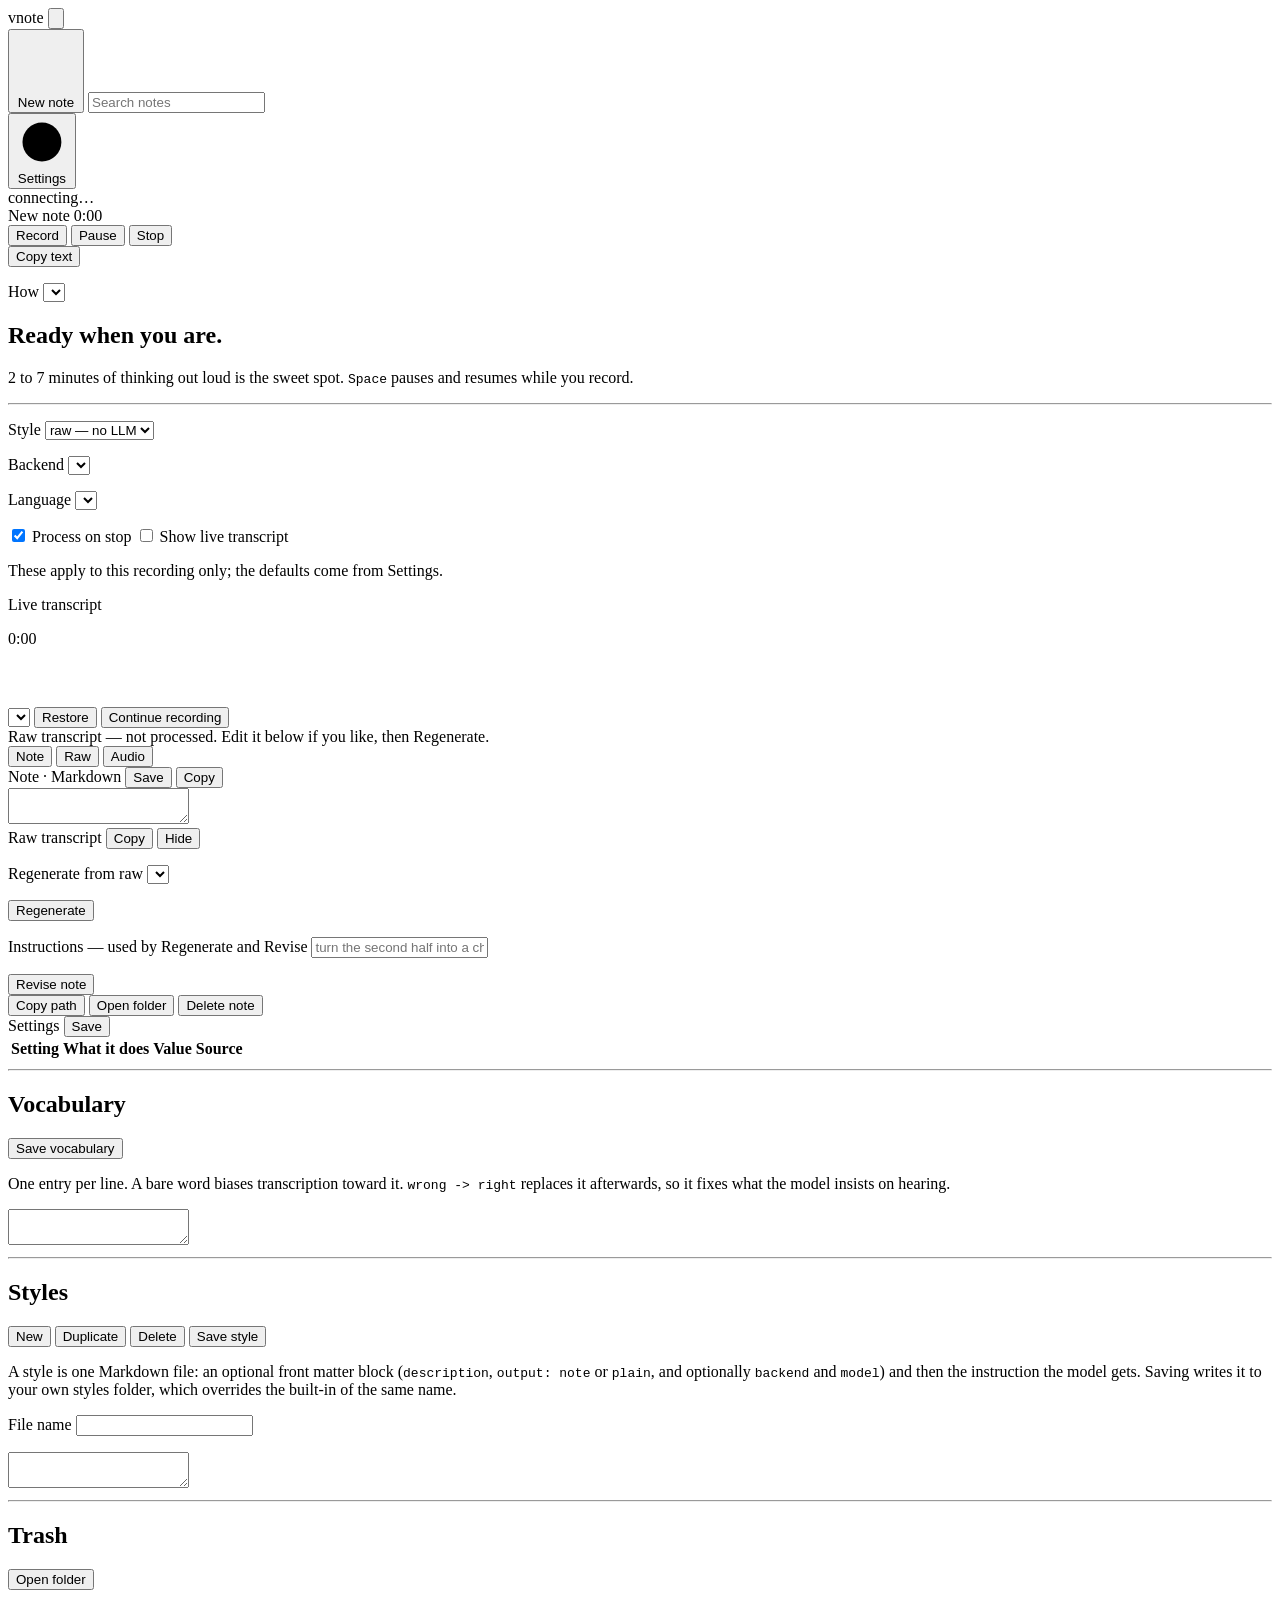
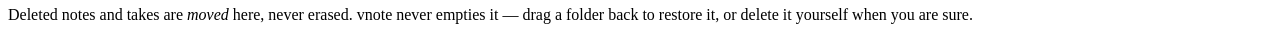
==== commit 9019751a: "feat: takes — continue a recording into a note, per-take edit/re-run/delete, trash (PHASE10 F) A not" ====
--- a/vnote/web/index.html
+++ b/vnote/web/index.html
@@ -15,12 +15,14 @@
   every runtime value below is filled by app.js.
 
   State is CSS-driven from the attributes app.js sets:
-    <div class="app" data-view="note|settings" [data-daemon="down"] [data-sidebar="collapsed"]>
+    <div class="app" data-view="note|settings" [data-daemon="down"] [data-sidebar="collapsed"]
+         [data-continue="yes"]>                    a take is being recorded into a note
     <section id="view-note" data-state="idle|recording|paused|processing|note"
              data-live="on|off" [data-starting="true"] [data-retry="true"]>
     <article id="note" class="note" data-raw="shown|hidden">
     <aside id="sidebar" [data-open="true"]>        off-canvas below 860px
-  Plus `hidden` on #mic-help, #retry-wrap, #note-warning and #notes-empty / #notes-list.
+  Plus `hidden` on #mic-help, #retry-wrap, #note-warning, the audio list and
+  #notes-empty / #notes-list.
 -->
 
 <div class="app" id="app" data-view="note">
@@ -83,6 +85,15 @@
 
       <div class="progress" aria-hidden="true"><span></span></div>
       <p id="process-status" role="status"></p>
+
+      <!-- only while this take is being recorded into an open note (data-continue) -->
+      <div id="continue-bar">
+        <span id="continue-target"></span>
+        <p class="field">
+          <label for="pick-how">How</label>
+          <select id="pick-how"></select>
+        </p>
+      </div>
 
       <!-- idle: the invitation and the per-recording picks -->
       <div class="idle">
@@ -140,7 +151,7 @@
           <div class="note-head-actions">
             <select id="version-select" aria-label="Version"></select>
             <button id="version-restore" class="btn btn-secondary btn-sm" type="button">Restore</button>
-            <button id="note-continue" class="btn btn-pending btn-sm" type="button" disabled title="Coming: appends more audio to this note">
+            <button id="note-continue" class="btn btn-secondary btn-sm" type="button">
               <span class="rec-dot" aria-hidden="true"></span><span>Continue recording</span>
             </button>
           </div>
@@ -177,11 +188,12 @@
             <div class="pane-head">
               <span class="micro">Raw transcript</span>
               <span id="note-raw-status" class="inline-status" role="status"></span>
-              <button id="note-raw-save" class="btn btn-primary btn-sm" type="button">Save transcript</button>
               <button id="note-raw-copy" class="btn btn-secondary btn-sm" type="button">Copy</button>
               <button id="note-raw-toggle" class="link-btn accent" type="button">Hide</button>
             </div>
-            <textarea id="note-raw" class="pane-text" spellcheck="false" aria-label="Raw transcript"></textarea>
+            <!-- one .take section per take, built by app.js: header, textarea, Save /
+                 include / Re-run / Delete. A flat note has exactly one. -->
+            <div id="note-raw" class="pane-text"></div>
           </div>
         </div>
 
@@ -201,10 +213,12 @@
             <button id="revise" class="btn btn-primary" type="button">Revise note</button>
           </div>
           <div class="artefacts">
-            <audio id="note-audio" controls preload="none"></audio>
+            <!-- one labelled <audio> per take, built by app.js -->
+            <div id="note-audio-list" hidden></div>
             <code id="note-path"></code>
             <button id="note-path-copy" class="btn btn-secondary btn-sm" type="button">Copy path</button>
             <button id="note-reveal" class="link-btn accent" type="button">Open folder</button>
+            <button id="note-delete" class="link-btn accent" type="button">Delete note</button>
             <span id="note-path-status" class="inline-status" role="status"></span>
           </div>
         </footer>
@@ -262,6 +276,18 @@
             </div>
           </div>
         </div>
+
+        <hr class="rule" />
+
+        <div class="trash-block">
+          <div class="vocab-head">
+            <h2>Trash</h2>
+            <span id="trash-status" class="inline-status" role="status"></span>
+            <button id="trash-reveal" class="btn btn-secondary btn-sm" type="button">Open folder</button>
+          </div>
+          <p class="hint">Deleted notes and takes are <em>moved</em> here, never erased. vnote never empties it — drag a folder back to restore it, or delete it yourself when you are sure.</p>
+          <code id="trash-path"></code>
+        </div>
       </div>
     </section>
 
